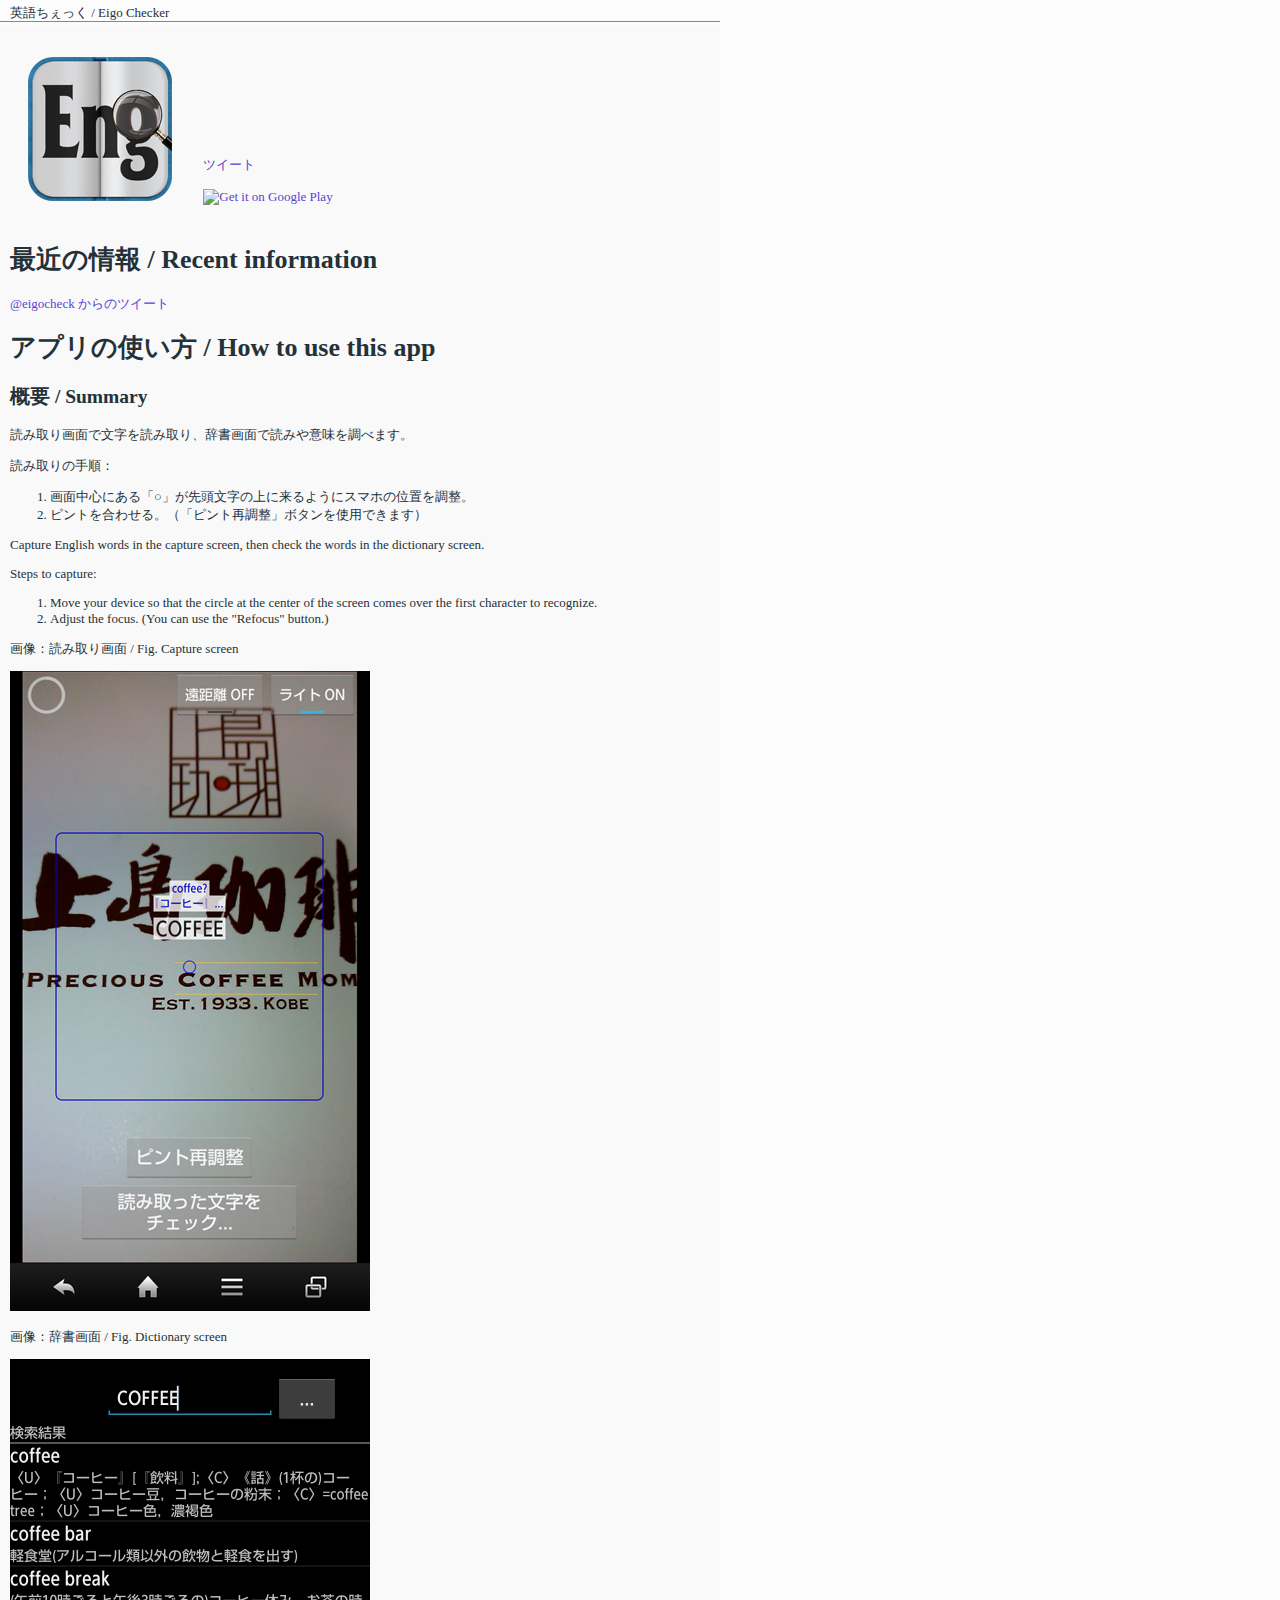
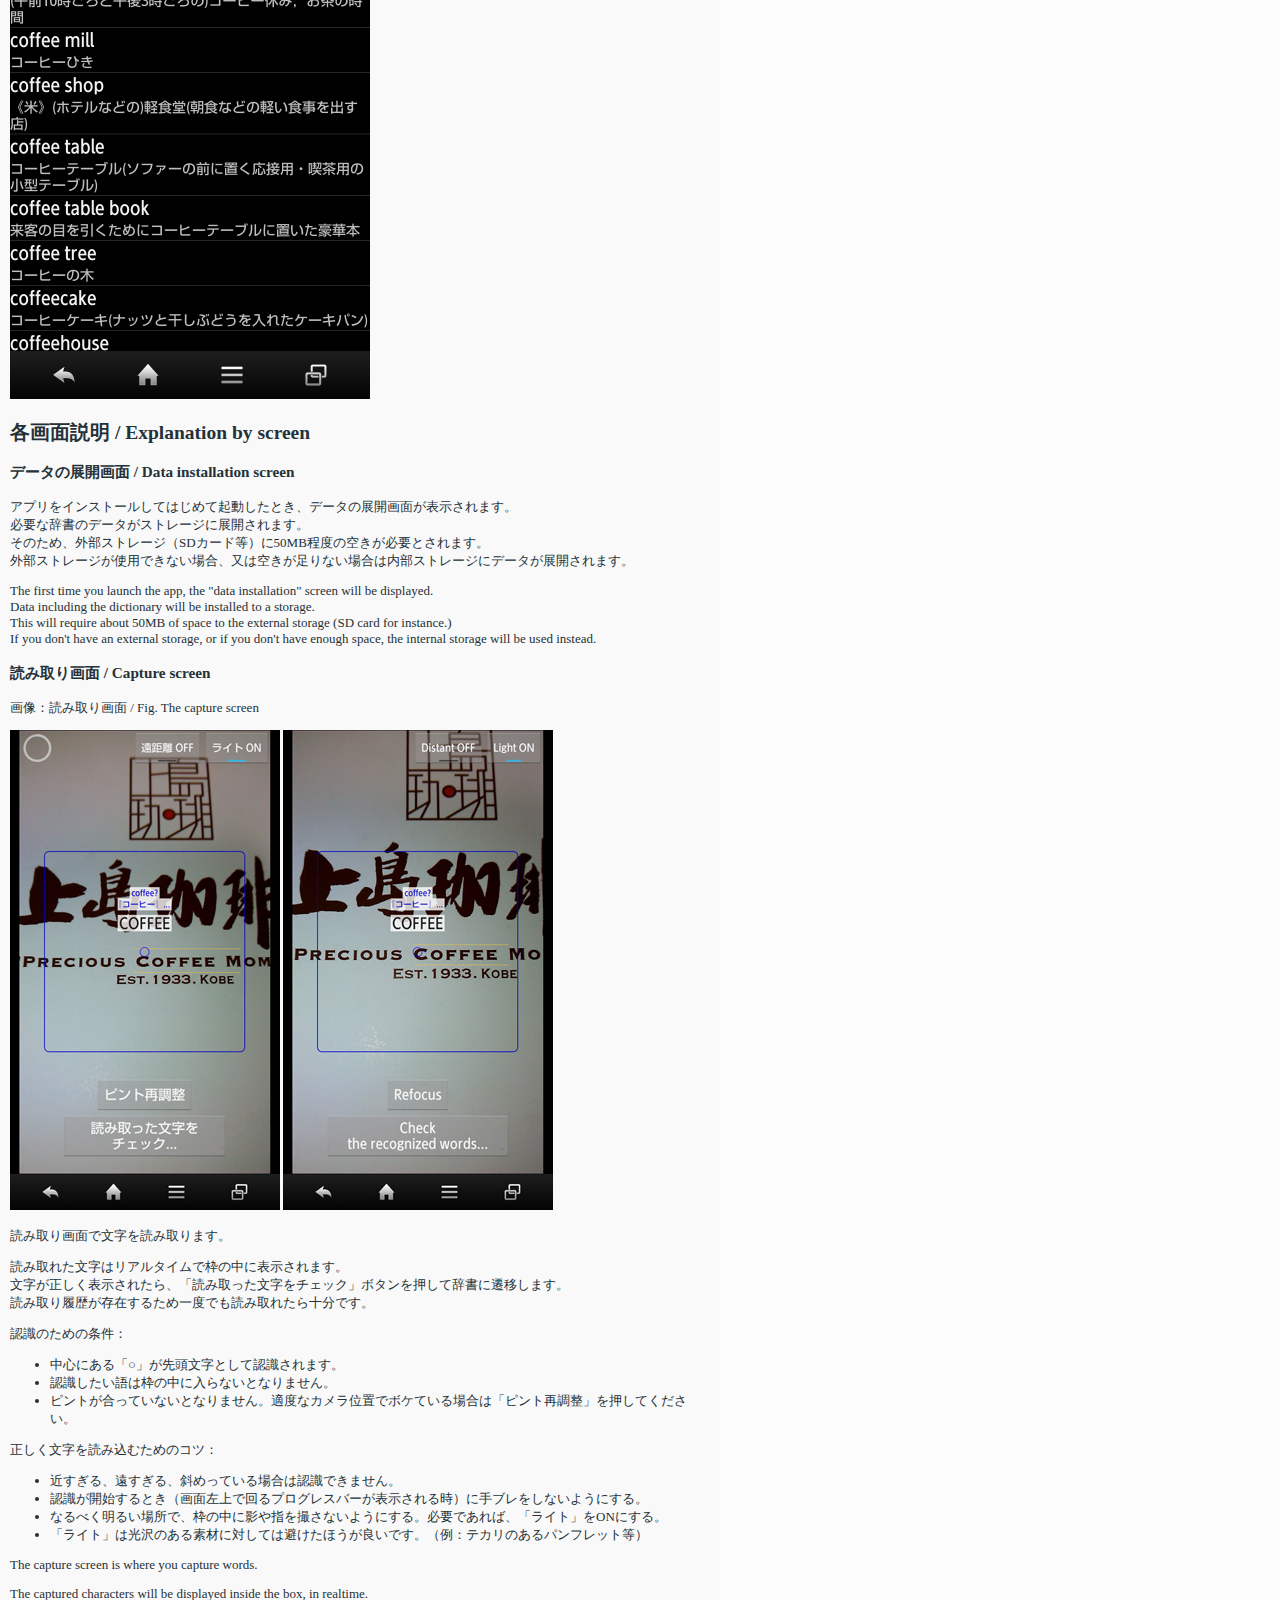
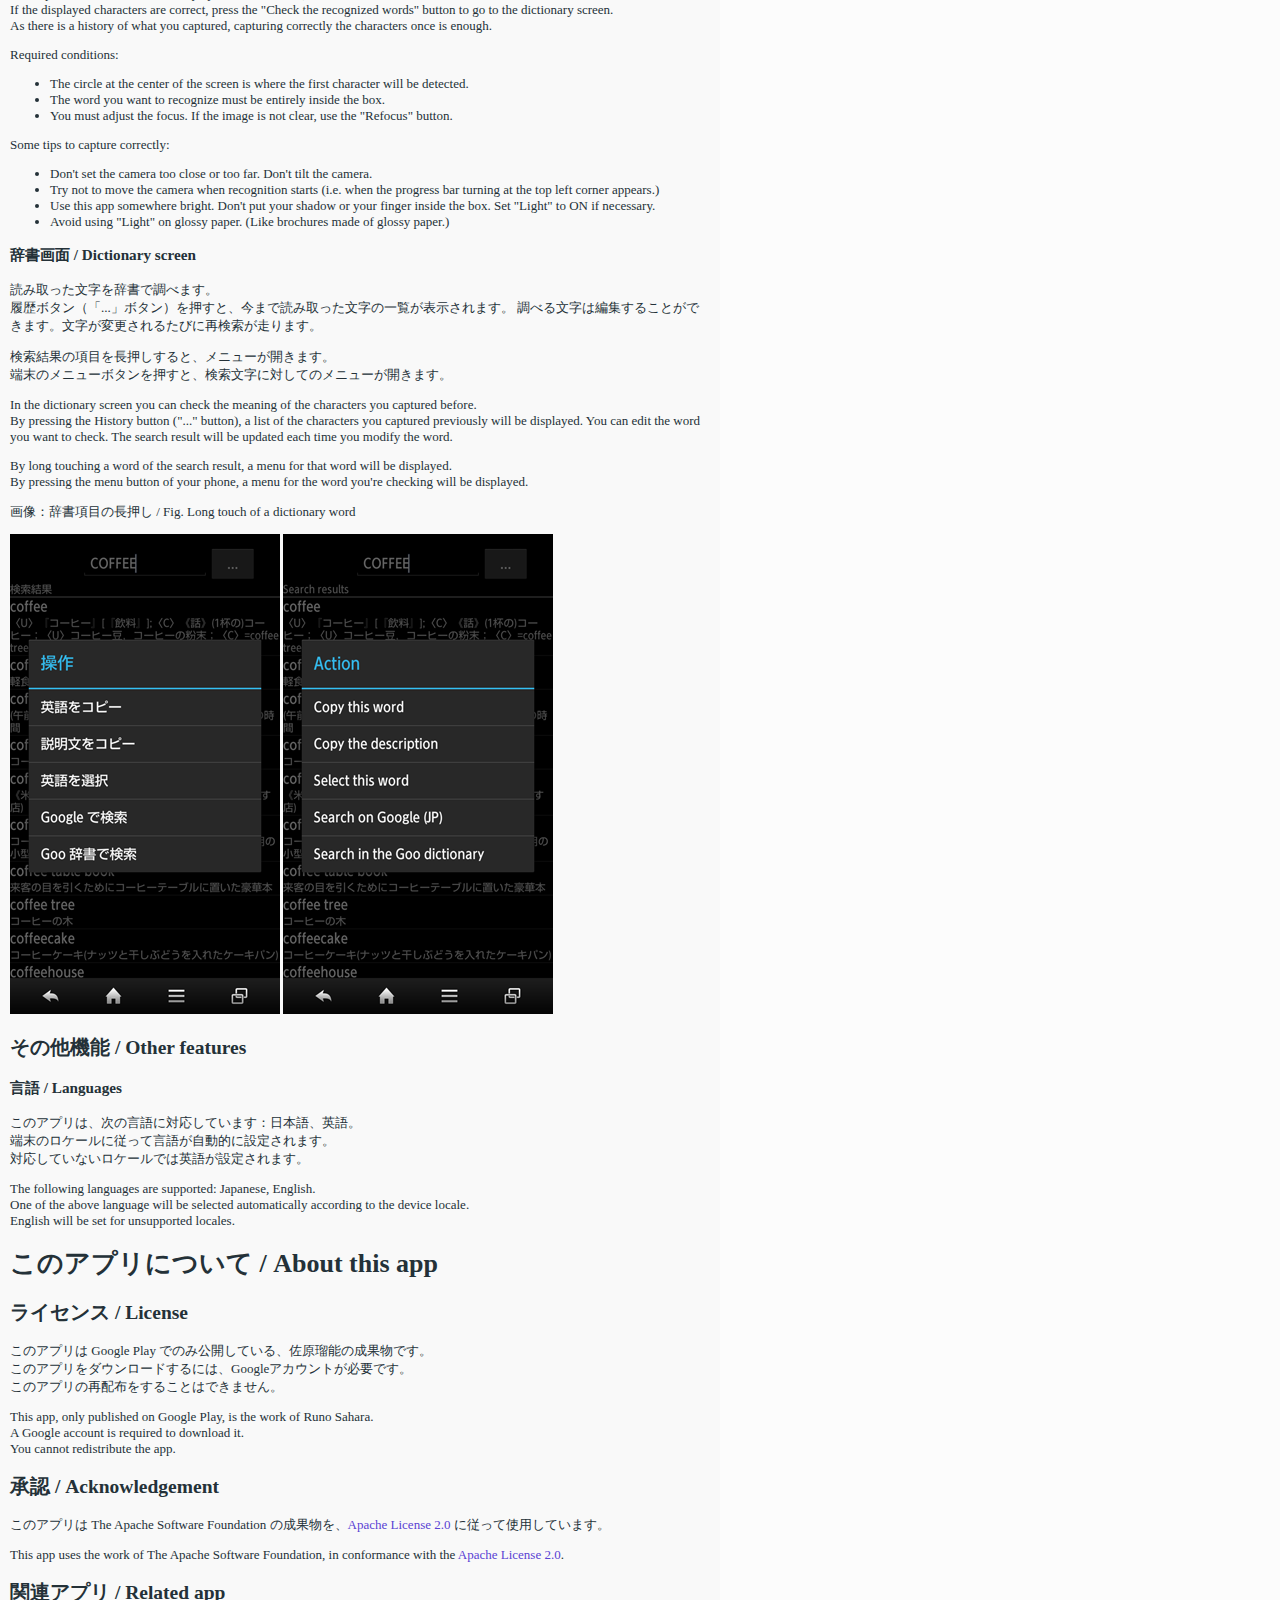
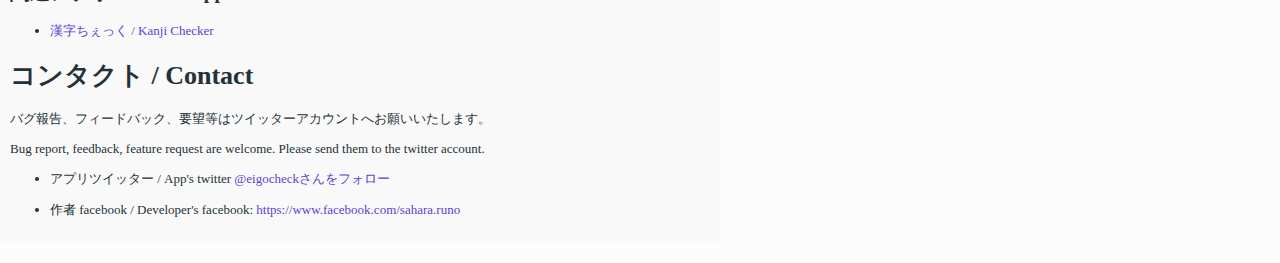
==== eigocheck/index.html @ 9945fd0c "backup" ====
﻿<!DOCTYPE html>
<html>
<head>
<meta charset="UTF-8"/>
<meta name="viewport" content="width=device-width,target-densitydpi=device-dpi,initial-scale=1" />
<title>英語ちぇっく / Eigo Checker</title>
<link href="test.css" type="text/css" rel="stylesheet" />
</head>
<body>

<div id="fb-root"></div>
<script>(function(d, s, id) {
  var js, fjs = d.getElementsByTagName(s)[0];
  if (d.getElementById(id)) return;
  js = d.createElement(s); js.id = id;
  js.src = "//connect.facebook.net/ja_JP/all.js#xfbml=1";
  fjs.parentNode.insertBefore(js, fjs);
}(document, 'script', 'facebook-jssdk'));</script>

<!-- top begin -->
<div id="global-top" class="wrap">

<!-- top-middle begin -->
<div id="top-middle" class="wrap">
<div class="menu">

<div class="menu-title">
英語ちぇっく / Eigo Checker
</div>


</div>
</div>
<!-- top-middle end -->

</div>
<!-- top end -->

<div id="global-contents" class="wrap">

<!-- contents-middle begin -->
<div id="contents-middle" class="wrap">

<div class="doc">

<div style="width: 160px; padding: 20px 10px 20px 10px; display: inline-block;">
<center><img src="ic_launcher.png"></center>
</div>

<div style="width: 440px; padding: 10px; display: inline-block;">

<div style="padding: 0px 0px 0px 0px;">
<a href="https://twitter.com/share" class="twitter-share-button" data-via="eigocheck" data-lang="ja">ツイート</a>
</div>
<div class="fb-like" data-href="http://pedantic.jp/eigocheck/" data-width="450" data-show-faces="true" data-send="true"></div>
<!-- +1 ボタン を表示したい位置に次のタグを貼り付けてください。 -->
<!-- <div class="g-plusone" data-annotation="inline" data-width="300"></div> -->
<div style="padding: 15px 0px 0px 0px;">
<a href="https://play.google.com/store/apps/details?id=jp.pedantic.eigoocr.lite">
  <img alt="Get it on Google Play"
       src="https://developer.android.com/images/brand/ja_generic_rgb_wo_45.png" />
</a></div>

</div>


<script>!function(d,s,id){var js,fjs=d.getElementsByTagName(s)[0],p=/^http:/.test(d.location)?'http':'https';if(!d.getElementById(id)){js=d.createElement(s);js.id=id;js.src=p+'://platform.twitter.com/widgets.js';fjs.parentNode.insertBefore(js,fjs);}}(document, 'script', 'twitter-wjs');</script>

<!-- 最後の +1 ボタン タグの後に次のタグを貼り付けてください。 -->
<!--
<script type="text/javascript">
  window.___gcfg = {lang: 'ja'};

  (function() {
    var po = document.createElement('script'); po.type = 'text/javascript'; po.async = true;
    po.src = 'https://apis.google.com/js/plusone.js';
    var s = document.getElementsByTagName('script')[0]; s.parentNode.insertBefore(po, s);
  })();
</script>
-->

<h1>最近の情報 / Recent information</h1>

<a class="twitter-timeline" href="https://twitter.com/eigocheck" data-widget-id="366177497815080960">@eigocheck からのツイート</a>
<script>!function(d,s,id){var js,fjs=d.getElementsByTagName(s)[0],p=/^http:/.test(d.location)?'http':'https';if(!d.getElementById(id)){js=d.createElement(s);js.id=id;js.src=p+"://platform.twitter.com/widgets.js";fjs.parentNode.insertBefore(js,fjs);}}(document,"script","twitter-wjs");</script>

<h1>アプリの使い方 / How to use this app</h1>

<h2>概要 / Summary</h2>

<p>
読み取り画面で文字を読み取り、辞書画面で読みや意味を調べます。
</p>

<p>
読み取りの手順：
<ol>
<li>画面中心にある「○」が先頭文字の上に来るようにスマホの位置を調整。</li>
<li>ピントを合わせる。（「ピント再調整」ボタンを使用できます）</li>
</ol>
</p>

<p>
Capture English words in the capture screen, then check the words in the dictionary screen.
</p>

<p>
Steps to capture:
<ol>
<li>Move your device so that the circle at the center of the screen comes over the first character to recognize.</li>
<li>Adjust the focus. (You can use the "Refocus" button.)</li>
</ol>
</p>

<p>
画像：読み取り画面 / Fig. Capture screen<br>
</p>

<p>
<img src="screen_capture.jpg" />
</p>

<p>
画像：辞書画面 / Fig. Dictionary screen
</p>

<p>
<img src="screen_dictionary.jpg" />
</p>

<h2>各画面説明 / Explanation by screen</h2>

<h3>データの展開画面 / Data installation screen</h3>

<p>
アプリをインストールしてはじめて起動したとき、データの展開画面が表示されます。<br>
必要な辞書のデータがストレージに展開されます。<br>
そのため、外部ストレージ（SDカード等）に50MB程度の空きが必要とされます。<br>
外部ストレージが使用できない場合、又は空きが足りない場合は内部ストレージにデータが展開されます。
</p>

<p>
The first time you launch the app, the "data installation" screen will be displayed.<br>
Data including the dictionary will be installed to a storage.<br>
This will require about 50MB of space to the external storage (SD card for instance.)<br>
If you don't have an external storage, or if you don't have enough space, the internal storage will be used instead.
</p>

<h3>読み取り画面 / Capture screen</h3>

<p>
画像：読み取り画面 / Fig. The capture screen
</p>

<p>
<img src="capture-ja.jpg">
<img src="capture-en.jpg">
</p>

<p>
読み取り画面で文字を読み取ります。
</p>

<p>
読み取れた文字はリアルタイムで枠の中に表示されます。<br>
文字が正しく表示されたら、「読み取った文字をチェック」ボタンを押して辞書に遷移します。<br>
読み取り履歴が存在するため一度でも読み取れたら十分です。<br>
</p>

<p>
認識のための条件：<br>
<ul>
<li>中心にある「○」が先頭文字として認識されます。</li>
<li>認識したい語は枠の中に入らないとなりません。</li>
<li>ピントが合っていないとなりません。適度なカメラ位置でボケている場合は「ピント再調整」を押してください。</li>
</ul>
</p>

<p>
正しく文字を読み込むためのコツ：
<ul>
<li>近すぎる、遠すぎる、斜めっている場合は認識できません。</li>
<li>認識が開始するとき（画面左上で回るプログレスバーが表示される時）に手ブレをしないようにする。</li>
<li>なるべく明るい場所で、枠の中に影や指を撮さないようにする。必要であれば、「ライト」をONにする。</li>
<li>「ライト」は光沢のある素材に対しては避けたほうが良いです。（例：テカリのあるパンフレット等）</li>
</ul>
</p>

<p>
The capture screen is where you capture words.
</p>

<p>
The captured characters will be displayed inside the box, in realtime.<br>
If the displayed characters are correct, press the "Check the recognized words" button to go to the dictionary screen.<br>
As there is a history of what you captured, capturing correctly the characters once is enough.
</p>

<p>
Required conditions:<br>
<ul>
<li>The circle at the center of the screen is where the first character will be detected.</li>
<li>The word you want to recognize must be entirely inside the box.</li>
<li>You must adjust the focus. If the image is not clear, use the "Refocus" button.</li>
</ul>
</p>

<p>
Some tips to capture correctly:
<ul>
<li>Don't set the camera too close or too far. Don't tilt the camera.</li>
<li>Try not to move the camera when recognition starts (i.e. when the progress bar turning at the top left corner appears.)</li>
<li>Use this app somewhere bright. Don't put your shadow or your finger inside the box. Set "Light" to ON if necessary.</li>
<li>Avoid using "Light" on glossy paper. (Like brochures made of glossy paper.)</li>
</ul>
</p>

<h3>辞書画面 / Dictionary screen</h3>

<p>
読み取った文字を辞書で調べます。<br>
履歴ボタン（「...」ボタン）を押すと、今まで読み取った文字の一覧が表示されます。
調べる文字は編集することができます。文字が変更されるたびに再検索が走ります。<br>
</p>

<p>
検索結果の項目を長押しすると、メニューが開きます。<br>
端末のメニューボタンを押すと、検索文字に対してのメニューが開きます。<br>
</p>


<p>
In the dictionary screen you can check the meaning of the characters you captured before.<br>
By pressing the History button ("..." button), a list of the characters you captured previously will be displayed.
You can edit the word you want to check. The search result will be updated each time you modify the word.<br>
</p>

<p>
By long touching a word of the search result, a menu for that word will be displayed.<br>
By pressing the menu button of your phone, a menu for the word you're checking will be displayed.
</p>

<p>
画像：辞書項目の長押し / Fig. Long touch of a dictionary word
</p>

<p>
<img src="action-ja.png">
<img src="action-en.png">
</p>

<h2>その他機能 / Other features</h2>

<h3>言語 / Languages</h3>

<p>
このアプリは、次の言語に対応しています：日本語、英語。<br>
端末のロケールに従って言語が自動的に設定されます。<br>
対応していないロケールでは英語が設定されます。
</p>

<p>
The following languages are supported: Japanese, English.<br>
One of the above language will be selected automatically according to the device locale.<br>
English will be set for unsupported locales.
</p>

<h1>このアプリについて / About this app</h1>

<h2>ライセンス / License</h2>

<p>
このアプリは Google Play でのみ公開している、佐原瑠能の成果物です。<br>
このアプリをダウンロードするには、Googleアカウントが必要です。<br>
このアプリの再配布をすることはできません。
</p>

<p>
This app, only published on Google Play, is the work of Runo Sahara.<br>
A Google account is required to download it.<br>
You cannot redistribute the app.
</p>

<h2>承認 / Acknowledgement</h2>

<p>
このアプリは The Apache Software Foundation の成果物を、<a href="http://www.apache.org/licenses/LICENSE-2.0.txt" target="_blank">Apache License 2.0</a> に従って使用しています。
</p>

<p>
This app uses the work of The Apache Software Foundation, in conformance with the <a href="http://www.apache.org/licenses/LICENSE-2.0.txt" target="_blank">Apache License 2.0</a>.
</p>

<h2>関連アプリ / Related app</h2>

<p>
<ul>
<li>
<a href="http://pedantic.jp/kanjicheck/">漢字ちぇっく / Kanji Checker</a>
</li>
</ul>
</p>

<h1>コンタクト / Contact</h1>

<p>
バグ報告、フィードバック、要望等はツイッターアカウントへお願いいたします。
</p>

<p>
Bug report, feedback, feature request are welcome. Please send them to the twitter account.
</p>

<p>
<ul>
<li>アプリツイッター / App's twitter <a href="https://twitter.com/eigocheck" class="twitter-follow-button" data-show-count="false" data-lang="ja">@eigocheckさんをフォロー</a>
<script>!function(d,s,id){var js,fjs=d.getElementsByTagName(s)[0],p=/^http:/.test(d.location)?'http':'https';if(!d.getElementById(id)){js=d.createElement(s);js.id=id;js.src=p+'://platform.twitter.com/widgets.js';fjs.parentNode.insertBefore(js,fjs);}}(document, 'script', 'twitter-wjs');</script>
</li>
</ul>
</p>

<p>
<ul>
<li>作者 facebook / Developer's facebook: <a href="https://www.facebook.com/sahara.runo" target="_blank">https://www.facebook.com/sahara.runo</a></li>
</ul>
</p>

</div>

</div>
<!-- contents-middle end -->

</div>
<!-- contents end -->

<!-- bottom begin -->
<div id="global-bottom"  class="wrap">

<!-- bottom-middle begin -->
<div id="bottom-middle" class="wrap">
</div>
<!-- bottom-middle end -->

</div>
<!-- bottom end -->

</body>
</html>
---- eigocheck/test.css ----
﻿
/* Overall */

html
{
	padding: 0px; margin: 0px;
}

body
{
	padding: 0px; margin: 0px;
	
	font-size: 13px;
	color: #243138;

	background-color: #fcfcfc;
}

/* Text */

a
{
	text-decoration: none;
}

a:hover
{
	background-color: #dcebfa;
	text-decoration: underline;
}

a:link
{
	color: #5A43D4;
}

a:visited
{
	color: #7e60ce;
}

/* div wrapper */

div.wrap:after
{
	display: block; clear: both;
	visibility: hidden;
	height: 0px;
	font-size: 0em;
	line-height: 0px;
	content: "";
}

/* Overall icon  */

div.icon-def
{
	width: 7px; height: 7px;
	margin: 7px;
	border-radius: 1px;
	background-color: #508df4;
	display: inline; float: left;
}

div.icon-small-def
{
	width: 3px; height: 3px;
	margin: 9px;
	border-radius: 1px;
	background-color: #508df4;
	display: inline; float: left;
}

/* Global top */

div#global-top
{
/*	margin: 0px auto 0px;*/
	width: 720px; min-height: 21px;
}

div#top-left
{
	width: 220px; min-height: 21px; height: 100%;
	display: block; float: left;
}

div#top-right
{
	width: 220px; min-height: 21px; height: 100%;
	display: block; float: left;
}

div#top-middle
{
	width: 720px; min-height: 21px; height: 100%;
	display: block; float: left;
}

/* Global contents */

div#global-contents
{
/*	margin: 0px auto 0px;*/
	width: 720px; min-height: 600px;
}

div#contents-left
{
	width: 220px; min-height: 600px;
	display: block; float: left;
}

div#contents-right
{
	width: 220px; min-height: 600px;
	display: block; float: left;
}

div#contents-middle
{
	width: 720px; min-height: 600px;
	display: block; float: left;
}

/* Global bottom */

div#global-bottom
{
/*	margin: 0px auto 0px;*/
	width: 720px; min-height: 21px;
}

div#bottom-left
{
	width: 220px; min-height: 21px; height: 100%;
	display: block; float: left;
}

div#bottom-right
{
	width: 220px; min-height: 21px; height: 100%;
	display: block; float: left;
}

div#bottom-middle
{
	width: 720px; min-height: 21px; height: 100%;
	display: block; float: left;
}

/* Top middle */

div#top-middle div.menu
{
	height: 100%; width: 100%;
	display: block; float: left;
	border-bottom: solid 1px #508df4;
}

div#top-middle div.menu div.menu-title
{
	padding: 4px 10px 4px 10px;
	display: inline; float: left;
	max-height: 13px;
	max-width: 480px;
	overflow: hidden;
}

div#top-middle div.menu div.menu-link
{
	display: block; float: right;
}

div#top-middle div.menu div.menu-link a
{
	padding: 3px 5px 3px 20px;
	display: block;
	text-decoration: none;
	border: solid 1px transparent;
	border-radius: 1px;
}

div#top-middle div.menu div.menu-link a:link,
div#top-middle div.menu div.menu-link a:visited
{
	color: #5A43D4;
}

div#top-middle div.menu div.menu-link a:hover,
div#top-middle div.menu div.menu-link a:active
{
	color: #E34444;
	background-color: #fcfcfc;
	border: solid 1px #508df4;
}

/* Contents left */

div#contents-left div.box
{
	margin: 5px 5px 0px 0px;
	border-top: solid 1px #508df4;
	border-right: solid 1px #508df4;
	border-radius: 1px;
}

div#contents-left div.box div.box-title
{
	padding: 4px 10px 4px 10px;
	display: block; float: left;
	max-height: 13px;
	max-width: 200px;
	overflow: hidden;

	border-bottom: solid 1px #508df4;
	border-right: solid 1px #508df4;
	border-radius: 1px;
}

div#contents-left div.box div.nav
{
	padding: 10px 4px 4px 10px;

	max-width: 100%;
	clear: both;
	overflow: hidden;
}

div#contents-left div.box div.nav ul.nav-list
{
	list-style: none;
	padding: 0px;
	margin: 0px;
	max-width: 100%;
}

div#contents-left div.box div.nav ul.nav-list li.nav-link
{
}

div#contents-left div.box div.nav ul.nav-list li.nav-shift-1
{
	margin-left: 13px;
}

div#contents-left div.box div.nav ul.nav-list li.nav-shift-2
{
	margin-left: 26px;
}

div#contents-left div.box div.nav ul.nav-list li.nav-link a,
div#contents-left div.box div.nav ul.nav-list li.nav-link span
{
	padding: 3px 5px 3px 20px;
	display: block;
	text-decoration: none;
	border: solid 1px transparent;
	border-radius: 1px;
}

div#contents-left div.box div.nav ul.nav-list li.nav-link a:link,
div#contents-left div.box div.nav ul.nav-list li.nav-link a:visited
{
	color: #5A43D4;
}

div#contents-left div.box div.nav ul.nav-list li.nav-link a:hover,
div#contents-left div.box div.nav ul.nav-list li.nav-link a:active
{
	color: #E34444;
	background-color: #fcfcfc;
	border: solid 1px #508df4;
}

/* Contents middle */

div#contents-middle div.doc
{
	margin-top: 5px;
	border-radius: 1px;
	padding: 10px;
	background-color: #f9f9f9;
}

div#contents-middle div.dialog
{
	border-top: solid 1px #508df4;
	border-bottom: solid 1px #508df4;
	margin-top: 5px;
	border-radius: 1px;
}

div#contents-middle div.dialog div.dialog-title
{
	padding: 4px 10px 4px 10px;
	display: block; float: left;
	max-height: 13px;
	max-width: 200px;
	overflow: hidden;

	border-bottom: solid 1px #508df4;
	border-right: solid 1px #508df4;
	border-radius: 1px;
}

div#contents-middle div.dialog div.dialog-message
{
	display: block;
	clear: both;
	padding: 10px 4px 10px 10px;
}

/* Contents right */










div#contents-right div.box
{
	margin: 5px 0px 0px 5px;

	border-top: solid 1px #508df4;
	border-left: solid 1px #508df4;
	border-radius: 1px;
}

div#contents-right div.box div.box-title
{
	padding: 4px 10px 4px 10px;
	display: block; float: left;
	max-height: 13px;
	max-width: 200px;
	overflow: hidden;

	border-bottom: solid 1px #508df4;
	border-right: solid 1px #508df4;
	border-radius: 1px;
}

div#contents-right div.box div.nav
{
	padding: 10px 4px 4px 10px;

	max-width: 100%;
	clear:both;
	overflow: hidden;
}

div#contents-right div.box div.nav ul.nav-list
{
	list-style: none;
	padding: 0px;
	margin: 0px;
	max-width: 100%;
}

div#contents-right div.box div.nav ul.nav-list li.nav-link
{
}

div#contents-right div.box div.nav ul.nav-list li.nav-shift-1
{
	margin-left: 13px;
}

div#contents-right div.box div.nav ul.nav-list li.nav-shift-2
{
	margin-left: 26px;
}

div#contents-right div.box div.nav ul.nav-list li.nav-link a,
div#contents-right div.box div.nav ul.nav-list li.nav-link span
{
	padding: 3px 5px 3px 20px;
	display: block;
	text-decoration: none;
	border: solid 1px transparent;
	border-radius: 1px;
}

div#contents-right div.box div.nav ul.nav-list li.nav-link a:link,
div#contents-right div.box div.nav ul.nav-list li.nav-link a:visited
{
	color: #5A43D4;
}

div#contents-right div.box div.nav ul.nav-list li.nav-link a:hover,
div#contents-right div.box div.nav ul.nav-list li.nav-link a:active
{
	color: #E34444;
	background-color: #fcfcfc;
	border: solid 1px #508df4;
	border-bottom: solid 1px #508df4;
}






/* System layer */

div#layer-system
{
	top: 0px; left: 0px;
	width: 100%; height: 100%;
	position: absolute;
	z-index: 1000;
}

div#layer-system #back
{
	position: fixed;
	top: 0px; left: 0px;
	width: 100%; height: 100%;
	background-color: #fcfcfc;
	opacity: 0.8;
}

div#layer-system div.dialog
{
	position: fixed;
	top: 50%; left: 50%;

	display: block; float: left;

	background-color: #fcfcfc;

	border: solid 1px #508df4;
	border-radius: 1px;

	z-index: 10;
}

div#layer-system div.dialog div.dialog-title
{
	padding: 4px 10px 4px 10px;
	display: block; float: left;
	max-height: 13px;
	max-width: 200px;
	overflow: hidden;

	border-bottom: solid 1px #508df4;
	border-right: solid 1px #508df4;
	border-radius: 1px;
}

div#layer-system div.dialog div.dialog-message
{
	display: block;
	clear: both;
	padding: 10px 4px 10px 10px;
}

/* Login dialog */

div#login-dialog
{
	margin: -100px 0px 0px -160px;
	max-width: 320px; max-height: 200px;
}

div#wait-dialog
{
	margin: -80px 0px 0px -160px;
	max-width: 320px; max-height: 160px;
}

/* Forms */

.input-line
{
	width: 200px;
}

.input-password
{
	width: 200px;
}

.input-button
{
}

div.form-left
{
	display: table-cell;
	width: 80px; height: 100%;
	min-height: 30px;
	padding: 4px;
	vertical-align: middle;
}

div.form-right
{
	display: table-cell;
	height: 100%;
	min-height: 30px;
	padding: 4px;
	vertical-align: middle;
}

div.form-line
{
	height: 100%;
	min-height: 30px;
	padding: 4px;
}
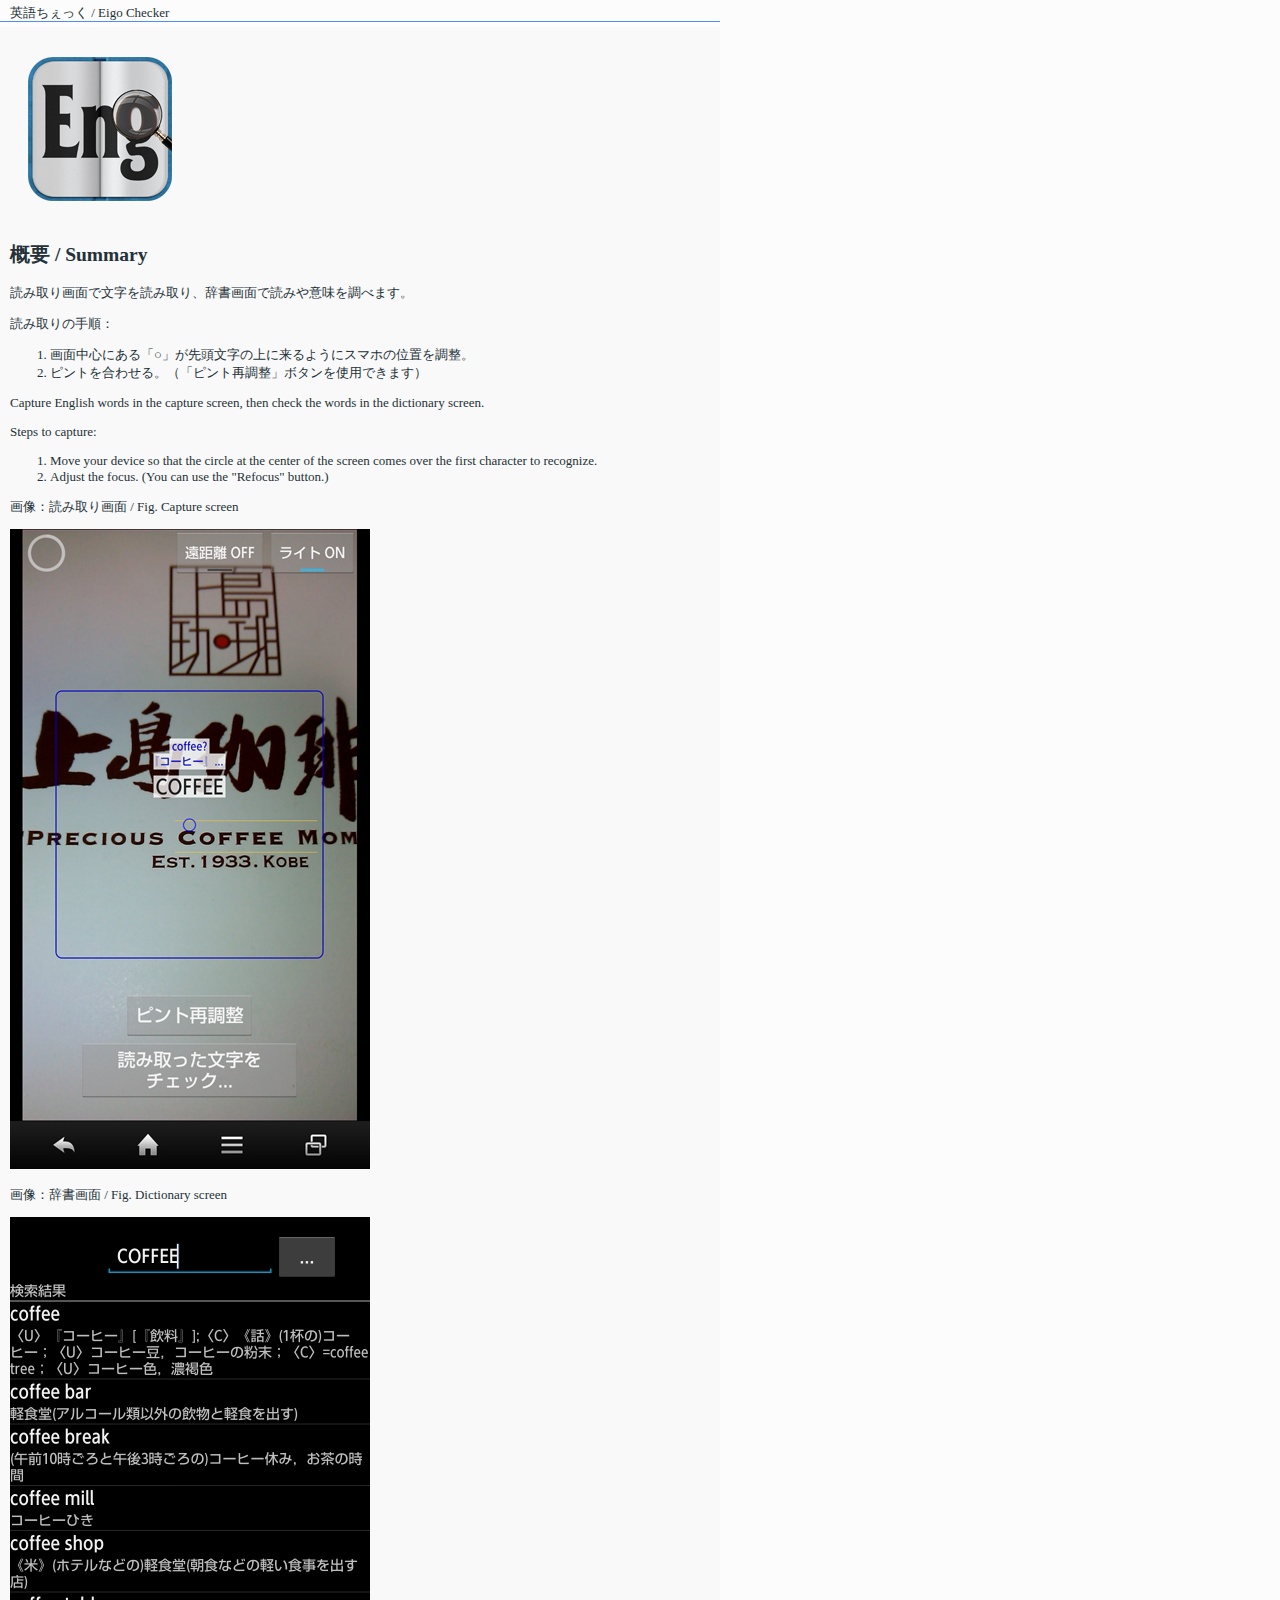
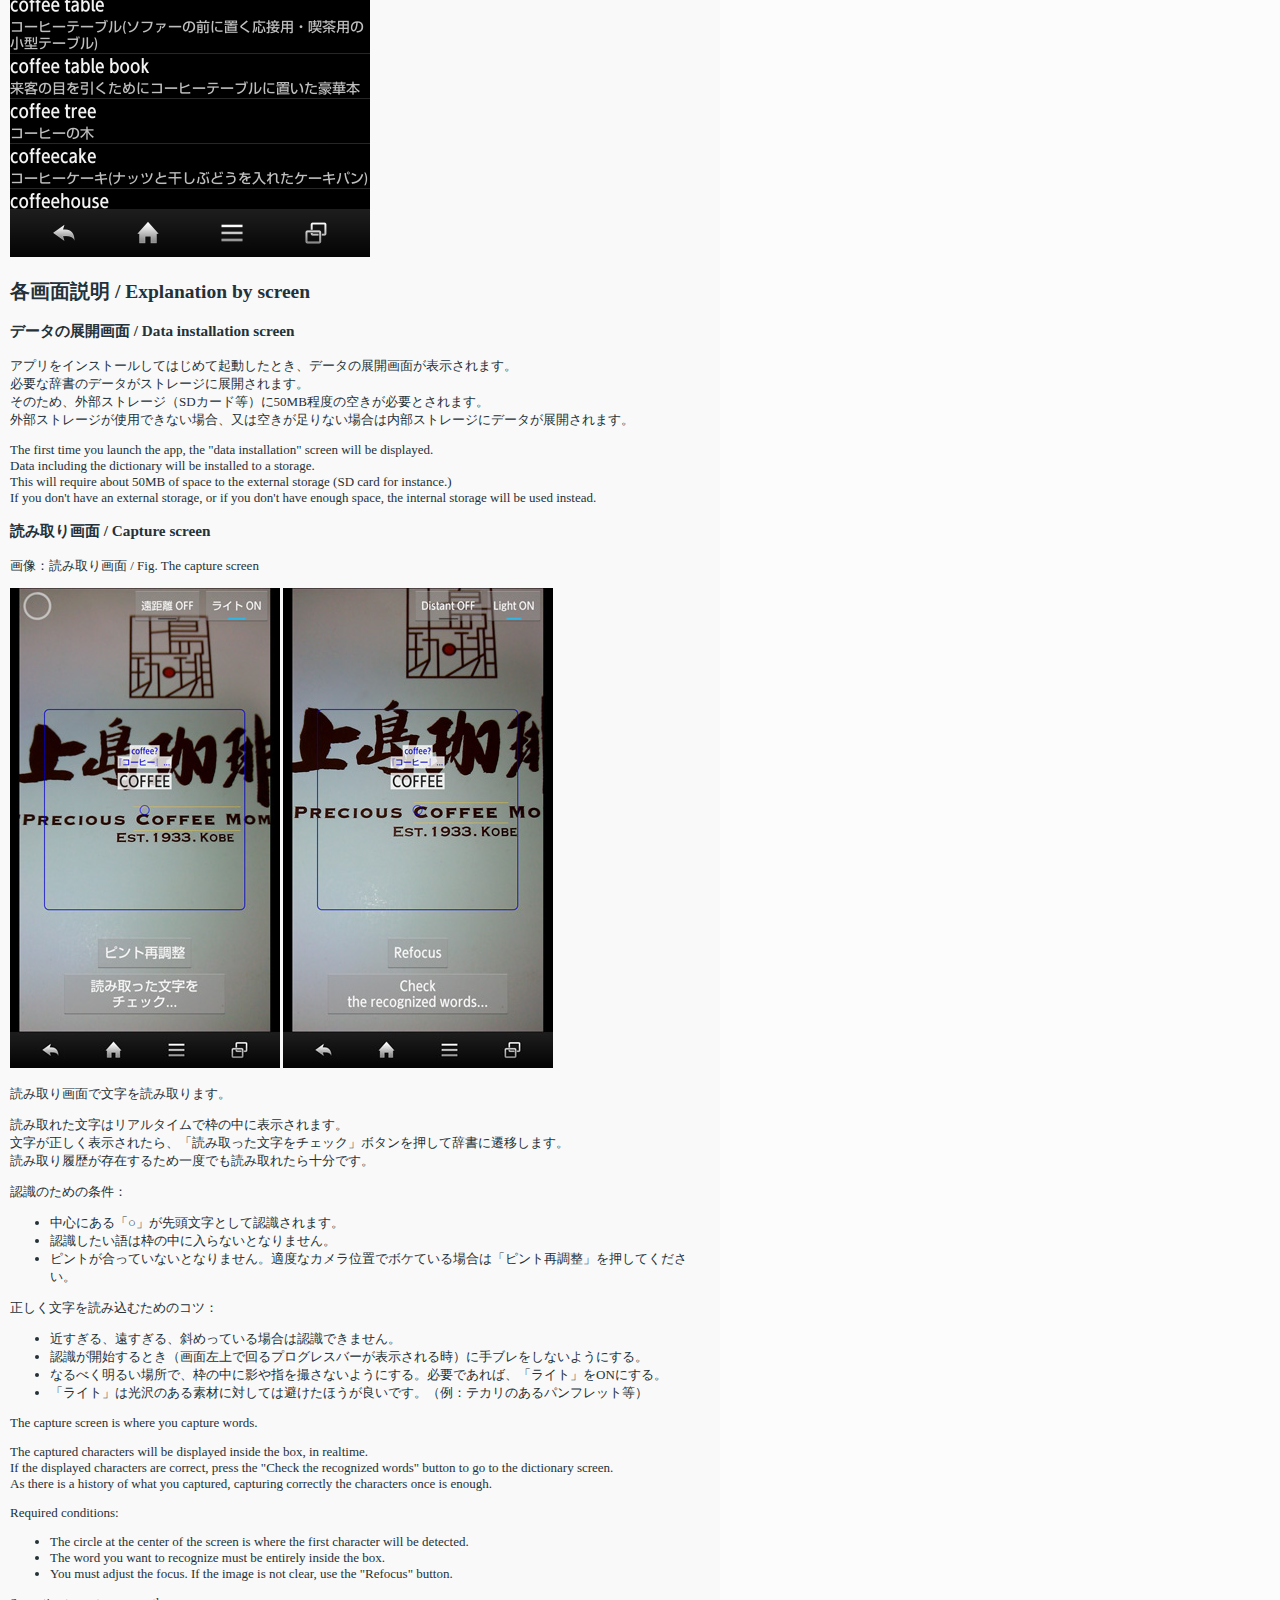
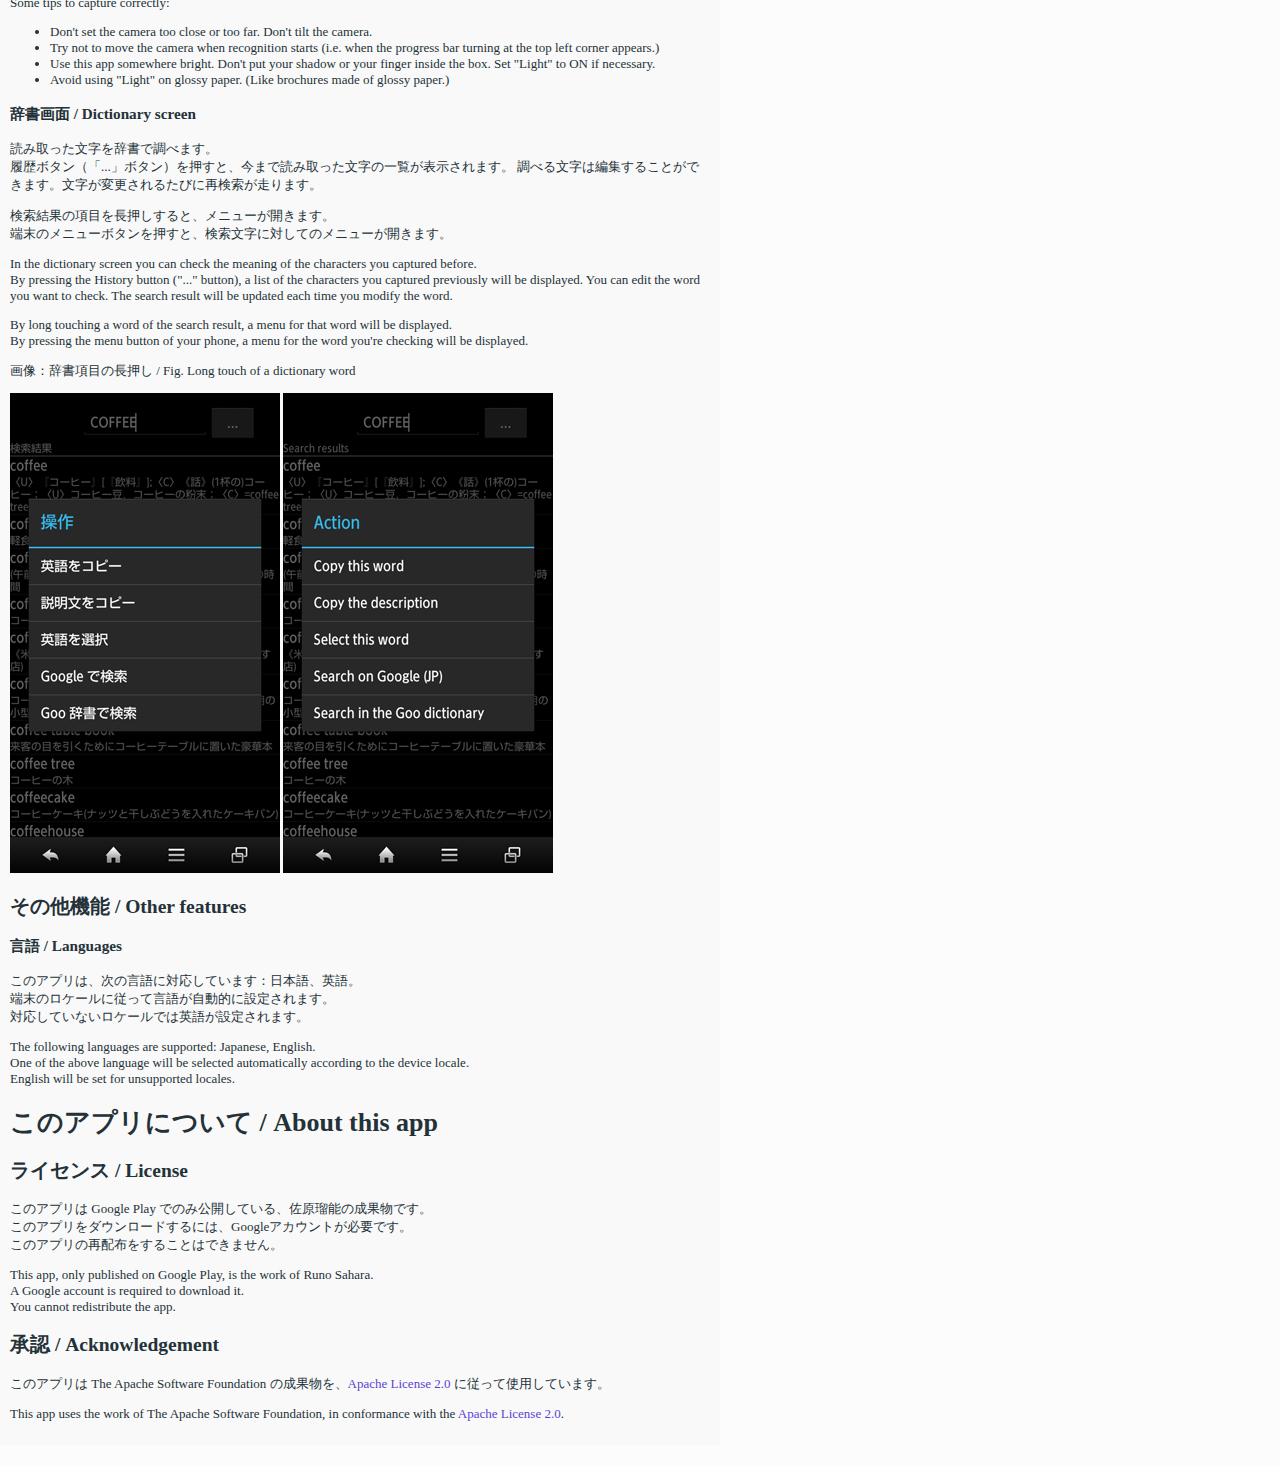
==== commit 41b2031a: "deleted old info" ====
--- a/eigocheck/index.html
+++ b/eigocheck/index.html
@@ -8,15 +8,6 @@
 </head>
 <body>
 
-<div id="fb-root"></div>
-<script>(function(d, s, id) {
-  var js, fjs = d.getElementsByTagName(s)[0];
-  if (d.getElementById(id)) return;
-  js = d.createElement(s); js.id = id;
-  js.src = "//connect.facebook.net/ja_JP/all.js#xfbml=1";
-  fjs.parentNode.insertBefore(js, fjs);
-}(document, 'script', 'facebook-jssdk'));</script>
-
 <!-- top begin -->
 <div id="global-top" class="wrap">
 
@@ -46,45 +37,6 @@
 <div style="width: 160px; padding: 20px 10px 20px 10px; display: inline-block;">
 <center><img src="ic_launcher.png"></center>
 </div>
-
-<div style="width: 440px; padding: 10px; display: inline-block;">
-
-<div style="padding: 0px 0px 0px 0px;">
-<a href="https://twitter.com/share" class="twitter-share-button" data-via="eigocheck" data-lang="ja">ツイート</a>
-</div>
-<div class="fb-like" data-href="http://pedantic.jp/eigocheck/" data-width="450" data-show-faces="true" data-send="true"></div>
-<!-- +1 ボタン を表示したい位置に次のタグを貼り付けてください。 -->
-<!-- <div class="g-plusone" data-annotation="inline" data-width="300"></div> -->
-<div style="padding: 15px 0px 0px 0px;">
-<a href="https://play.google.com/store/apps/details?id=jp.pedantic.eigoocr.lite">
-  <img alt="Get it on Google Play"
-       src="https://developer.android.com/images/brand/ja_generic_rgb_wo_45.png" />
-</a></div>
-
-</div>
-
-
-<script>!function(d,s,id){var js,fjs=d.getElementsByTagName(s)[0],p=/^http:/.test(d.location)?'http':'https';if(!d.getElementById(id)){js=d.createElement(s);js.id=id;js.src=p+'://platform.twitter.com/widgets.js';fjs.parentNode.insertBefore(js,fjs);}}(document, 'script', 'twitter-wjs');</script>
-
-<!-- 最後の +1 ボタン タグの後に次のタグを貼り付けてください。 -->
-<!--
-<script type="text/javascript">
-  window.___gcfg = {lang: 'ja'};
-
-  (function() {
-    var po = document.createElement('script'); po.type = 'text/javascript'; po.async = true;
-    po.src = 'https://apis.google.com/js/plusone.js';
-    var s = document.getElementsByTagName('script')[0]; s.parentNode.insertBefore(po, s);
-  })();
-</script>
--->
-
-<h1>最近の情報 / Recent information</h1>
-
-<a class="twitter-timeline" href="https://twitter.com/eigocheck" data-widget-id="366177497815080960">@eigocheck からのツイート</a>
-<script>!function(d,s,id){var js,fjs=d.getElementsByTagName(s)[0],p=/^http:/.test(d.location)?'http':'https';if(!d.getElementById(id)){js=d.createElement(s);js.id=id;js.src=p+"://platform.twitter.com/widgets.js";fjs.parentNode.insertBefore(js,fjs);}}(document,"script","twitter-wjs");</script>
-
-<h1>アプリの使い方 / How to use this app</h1>
 
 <h2>概要 / Summary</h2>
 
@@ -291,40 +243,6 @@
 This app uses the work of The Apache Software Foundation, in conformance with the <a href="http://www.apache.org/licenses/LICENSE-2.0.txt" target="_blank">Apache License 2.0</a>.
 </p>
 
-<h2>関連アプリ / Related app</h2>
-
-<p>
-<ul>
-<li>
-<a href="http://pedantic.jp/kanjicheck/">漢字ちぇっく / Kanji Checker</a>
-</li>
-</ul>
-</p>
-
-<h1>コンタクト / Contact</h1>
-
-<p>
-バグ報告、フィードバック、要望等はツイッターアカウントへお願いいたします。
-</p>
-
-<p>
-Bug report, feedback, feature request are welcome. Please send them to the twitter account.
-</p>
-
-<p>
-<ul>
-<li>アプリツイッター / App's twitter <a href="https://twitter.com/eigocheck" class="twitter-follow-button" data-show-count="false" data-lang="ja">@eigocheckさんをフォロー</a>
-<script>!function(d,s,id){var js,fjs=d.getElementsByTagName(s)[0],p=/^http:/.test(d.location)?'http':'https';if(!d.getElementById(id)){js=d.createElement(s);js.id=id;js.src=p+'://platform.twitter.com/widgets.js';fjs.parentNode.insertBefore(js,fjs);}}(document, 'script', 'twitter-wjs');</script>
-</li>
-</ul>
-</p>
-
-<p>
-<ul>
-<li>作者 facebook / Developer's facebook: <a href="https://www.facebook.com/sahara.runo" target="_blank">https://www.facebook.com/sahara.runo</a></li>
-</ul>
-</p>
-
 </div>
 
 </div>
